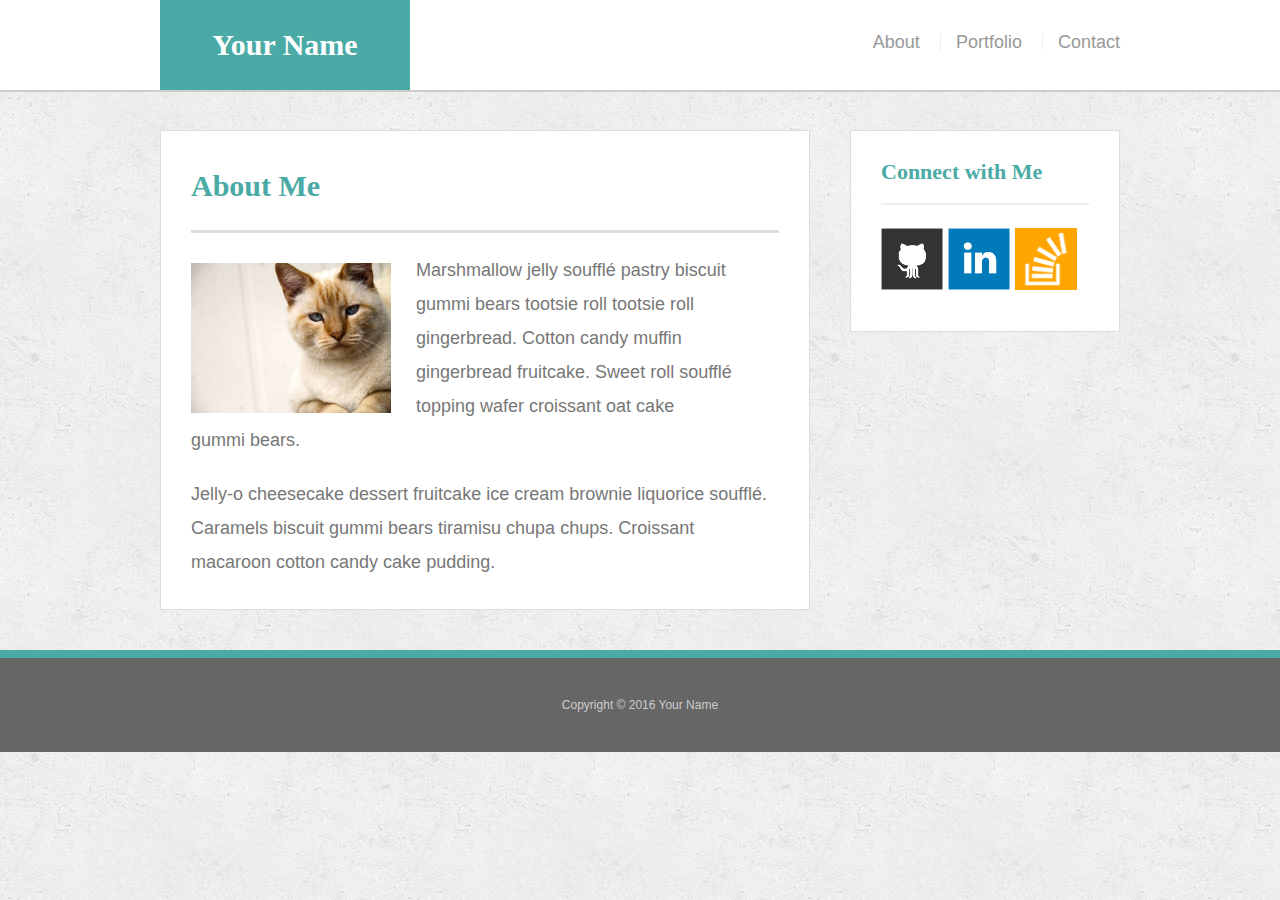
==== index.html @ 492212dd "working on it" ====
<!doctype html>
<html lang="en-us">

<head>
  <meta charset="UTF-8">
  <meta name="viewport" content="width=device-width, initial-scale=1">
  <title>About | Your Name</title>
  <link rel="stylesheet" type="text/css" href="assets/css/reset.css">
  <link rel="stylesheet" type="text/css" href="assets/css/style.css">
</head>

<body>

  <header id="masthead">
    <div class="container">
      <a href="index.html" id="logo">Your Name</a>
      <nav id="toplinks">
        <a href="index.html">About</a>
        <a href="portfolio.html">Portfolio</a>
        <a href="contact.html">Contact</a>
      </nav>
    </div>
  </header>

  <div id="main-container" class="container">
    <section class="main-section">
      <h1>About Me</h1>

      <img src="assets/images/cat.jpg" class="auth-image" alt="Your Name">

      <p>Marshmallow jelly souffl&eacute; pastry biscuit gummi bears tootsie roll tootsie roll gingerbread. Cotton candy muffin gingerbread fruitcake. Sweet roll souffl&eacute; topping wafer croissant oat cake gummi&nbsp;bears.</p>

      <p>Jelly-o cheesecake dessert fruitcake ice cream brownie liquorice souffl&eacute;. Caramels biscuit gummi bears tiramisu chupa chups. Croissant macaroon cotton candy cake pudding.</p>

    </section>

    <section class="sidebar">
      <div id="connect">
        <h2>Connect with Me</h2>

        <a href="#"><img src="assets/images/github-128.png" class="social" alt="GitHub" /></a>
        <a href="#"><img src="assets/images/linkedin-128.png" class="social" alt="LinkedIn" /></a>
        <a href="#"><img src="assets/images/stackoverflow-128.png" class="social" alt="Stack Overflow" /></a>
      </div>
    </section>
  </div>

  <footer>
    <div class="container">
      Copyright &copy; 2016 Your Name
    </div>
  </footer>
</body>

</html>
---- assets/css/style.css ----
body {
  font-family: Arial, "Helvetica Neue", Helvetica, sans-serif;
  font-size: 18px;
  line-height: 34px;
  color: #777;
  background: url("../images/concrete_seamless.png");
}

* {
  box-sizing: border-box;
}

/* general */

.container {
  width: 100%;
  max-width: 960px;
  margin: 0 auto;
  clear: both;
}

h1,
h2,
h3,
p {
  margin-bottom: 20px;
}

p:last-child {
  margin-bottom: 0;
}

h1,
h2,
h3 {
  font-family: Georgia, Times, "Times New Roman", serif;
  font-weight: 700;
  color: #4aaaa5;
}

h1 {
  padding-bottom: 20px;
  font-size: 30px;
  line-height: 49px;
  border-bottom: 3px solid #ddd;
}

h2,
h3 {
  font-size: 22px;
}

/* header */

#masthead {
  position: fixed;
  z-index: 99;
  width: 100%;
  margin: 0 0 30px;
  overflow: auto;
  color: #fff;
  background: #fff;
  border-bottom: 2px solid #ccc;
}

#logo {
  float: left;
  width: 250px;
  height: 90px;
  font-family: Georgia, Times, "Times New Roman", serif;
  font-size: 30px;
  font-weight: 700;
  line-height: 90px;
  color: #fff;
  text-align: center;
  text-decoration: none;
  background: #4aaaa5;
}

nav {
  float: right;
  margin-top: 25px;
}

nav a {
  display: inline-block;
  padding-left: 15px;
  margin-left: 15px;
  line-height: 18px;
  color: #999;
  text-decoration: none;
  border-left: 1px solid #efefef;
}

nav a:first-child {
  border-left: 0 none;
}

/* footer */

footer {
  padding: 30px 0;
  clear: both;
  font-size: 12px;
  color: #fff;
  color: #ccc;
  text-align: center;
  background: #666;
  border-top: 8px solid #4aaaa5;
}

/* sidebar */

.sidebar {
  float: right;
  width: 100%;
  max-width: 270px;
  padding: 30px;
  margin-bottom: 20px;
  background: #fff;
  border: 1px solid #ddd;
}

h3,
.sidebar h2 {
  padding-bottom: 20px;
  margin-bottom: 15px;
  line-height: 22px;
  border-bottom: 2px solid #eee;
}

.social {
  width: 62px;
  height: 62px;
  margin-top: 8px;
  margin-right: 5px;
}

.social:last-child {
  margin-right: 0;
}

/* main */

#main-container {
  padding-top: 130px;
}

.main-section {
  float: left;
  width: 100%;
  max-width: 650px;
  padding: 30px;
  margin: 0 0 40px;
  background: #fff;
  border: 1px solid #ddd;
}

/* portfolio page */

.work {
  position: relative;
  float: left;
  width: 274px;
  margin: 20px 0 25px;
  overflow: auto;
}

.work:nth-child(even) {
  margin-right: 40px;
}

.work img {
  width: 100%;
  border: 0 none;
  opacity: 0.8;
}

.work h3 {
  position: absolute;
  bottom: 20px;
  width: 100%;
  padding: 15px;
  margin-bottom: 0;
  font-weight: 300;
  line-height: 30px;
  color: #fff;
  text-align: center;
  background: #4aaaa5;
  border-bottom: 0;
}

.auth-image {
  float: left;
  width: 200px;
  height: auto;
  margin-top: 10px;
  margin-right: 25px;
}

/* contact page */

#contact-form ul {
  margin-bottom: 20px;
}

#contact-form li {
  margin-bottom: 10px;
}

label,
input[type=text],
input[type=email],
textarea {
  display: block;
  width: 100%;
}

input[type=text],
input[type=email],
textarea {
  height: 35px;
  padding: 0 10px;
  font-size: 14px;
  border: 1px solid #ddd;
}

textarea {
  height: 200px;
}

input[type=submit] {
  padding: 10px 30px;
  font-size: 18px;
  color: #fff;
  cursor: pointer;
  background: #4aaaa5;
  border: 0 none;
}

/* media query stuff */

@media only screen and (max-width: 980px) {
  h1 {
    color: red;
  }
  .main-section {
    width: 43%;
    height: 60%;
    position: relative;
    left: 13%;
  }
  .sidebar {
    width: 27%;
    height: 18%;
    position: relative;
    right: 10%;
  }
  #logo {
    position: relative;
    left: 128px;
    color: red;
  }
  #toplinks {
    position: relative;
    right: 10%;
  }
  .auth-image {
    width: 367px;
    height: 267px;
    object-fit: contain;
  }
}

@media only screen and (max-width: 768px) {
  h1 {
    color: green;
  }
  .main-section {
    width: 95%;
    position: static;
    margin-left: 5%;
  }
  .sidebar {
    width: 95%;
    display: block;
  }
}
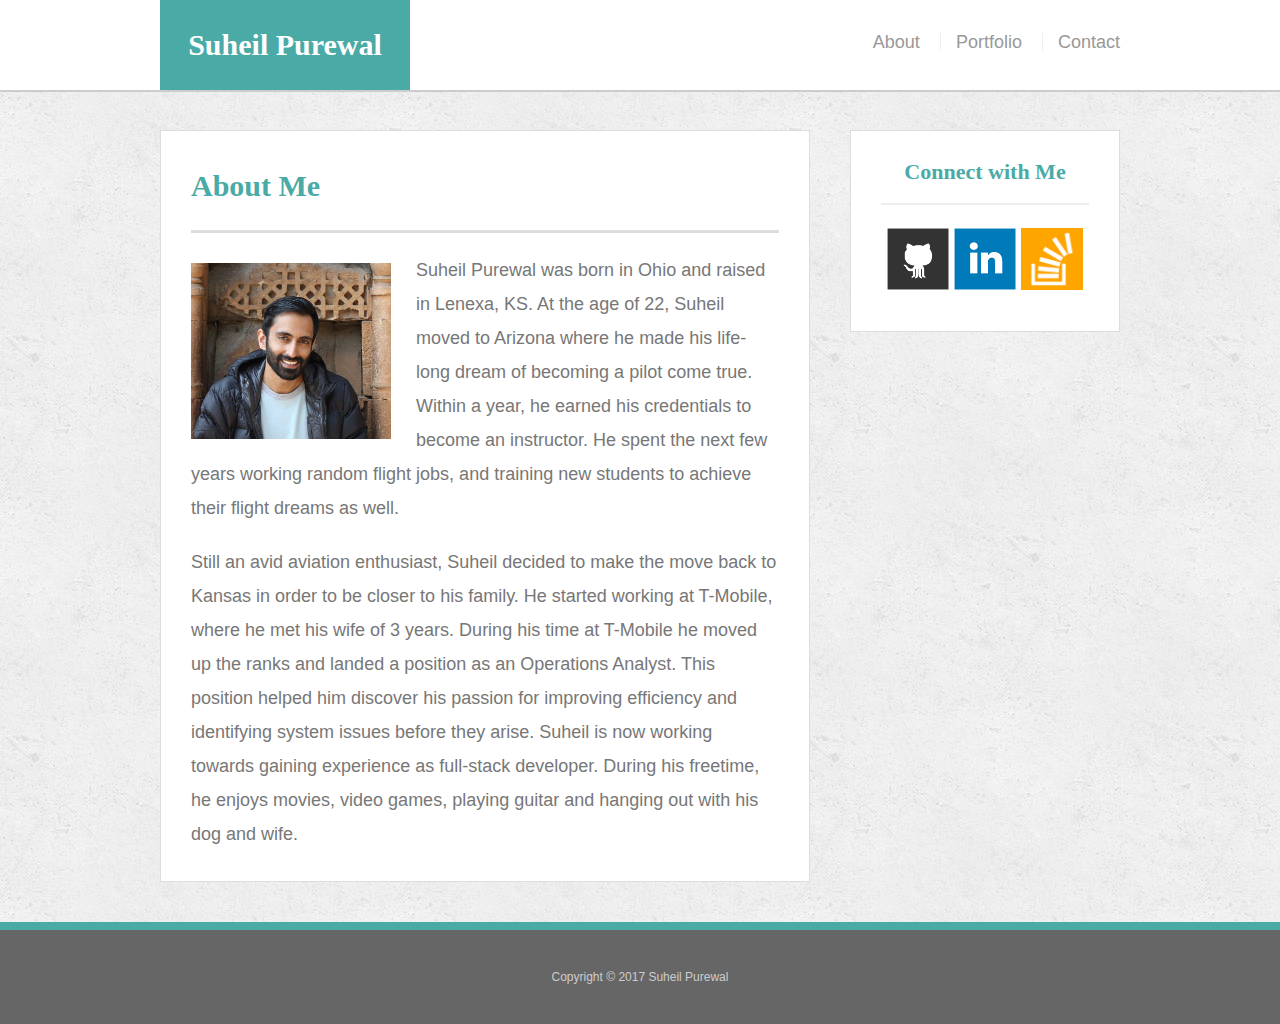
==== commit 45e4a9b4: "added personal photo/bio" ====
--- a/index.html
+++ b/index.html
@@ -4,7 +4,7 @@
 <head>
   <meta charset="UTF-8">
   <meta name="viewport" content="width=device-width, initial-scale=1">
-  <title>About | Your Name</title>
+  <title>About | Suheil Purewal</title>
   <link rel="stylesheet" type="text/css" href="assets/css/reset.css">
   <link rel="stylesheet" type="text/css" href="assets/css/style.css">
 </head>
@@ -13,11 +13,11 @@
 
   <header id="masthead">
     <div class="container">
-      <a href="index.html" id="logo">Your Name</a>
+      <a href="index.html" id="logo">Suheil Purewal</a>
       <nav id="toplinks">
-        <a href="index.html">About</a>
-        <a href="portfolio.html">Portfolio</a>
-        <a href="contact.html">Contact</a>
+        <a id="about" href="index.html">About</a>
+        <a id="port" href="portfolio.html">Portfolio</a>
+        <a id="cont" href="contact.html">Contact</a>
       </nav>
     </div>
   </header>
@@ -26,11 +26,10 @@
     <section class="main-section">
       <h1>About Me</h1>
 
-      <img src="assets/images/cat.jpg" class="auth-image" alt="Your Name">
+      <img src="assets/images/suheilpurewal.png" class="auth-image" alt="Suheil Purewal">
 
-      <p>Marshmallow jelly souffl&eacute; pastry biscuit gummi bears tootsie roll tootsie roll gingerbread. Cotton candy muffin gingerbread fruitcake. Sweet roll souffl&eacute; topping wafer croissant oat cake gummi&nbsp;bears.</p>
-
-      <p>Jelly-o cheesecake dessert fruitcake ice cream brownie liquorice souffl&eacute;. Caramels biscuit gummi bears tiramisu chupa chups. Croissant macaroon cotton candy cake pudding.</p>
+                    <p id="aboutparagraph">Suheil Purewal was born in Ohio and raised in Lenexa, KS. At the age of 22, Suheil moved to Arizona where he made his life-long dream of becoming a pilot come true. Within a year, he earned his credentials to become an instructor. He spent the next few years working random flight jobs, and training new students to achieve their flight dreams as well.</p> 
+                    <p>Still an avid aviation enthusiast, Suheil decided to make the move back to Kansas in order to be closer to his family. He started working at T-Mobile, where he met his wife of 3 years. During his time at T-Mobile he moved up the ranks and landed a position as an Operations Analyst. This position helped him discover his passion for improving efficiency and identifying system issues before they arise. Suheil is now working towards gaining experience as full-stack developer. During his freetime, he enjoys movies, video games, playing guitar and hanging out with his dog and wife.</p>
 
     </section>
 
@@ -38,16 +37,16 @@
       <div id="connect">
         <h2>Connect with Me</h2>
 
-        <a href="#"><img src="assets/images/github-128.png" class="social" alt="GitHub" /></a>
-        <a href="#"><img src="assets/images/linkedin-128.png" class="social" alt="LinkedIn" /></a>
-        <a href="#"><img src="assets/images/stackoverflow-128.png" class="social" alt="Stack Overflow" /></a>
+        <a href="https://suhailpurewal.github.io"><img src="assets/images/github-128.png" class="social" alt="GitHub" /></a>
+        <a href="https://www.linkedin.com/in/suheil-purewal-a40277a1/"><img src="assets/images/linkedin-128.png" class="social" alt="LinkedIn" /></a>
+        <a href="https://stackoverflow.com/users/8534513/suhail-purewal"><img src="assets/images/stackoverflow-128.png" class="social" alt="Stack Overflow" /></a>
       </div>
     </section>
   </div>
 
   <footer>
     <div class="container">
-      Copyright &copy; 2016 Your Name
+      Copyright &copy; 2017 Suheil Purewal
     </div>
   </footer>
 </body>
--- a/assets/css/style.css
+++ b/assets/css/style.css
@@ -119,6 +119,7 @@
   margin-bottom: 20px;
   background: #fff;
   border: 1px solid #ddd;
+  text-align: center;
 }
 
 h3,
@@ -241,9 +242,7 @@
 /* media query stuff */
 
 @media only screen and (max-width: 980px) {
-  h1 {
-    color: red;
-  }
+
   .main-section {
     width: 43%;
     height: 60%;
@@ -259,7 +258,6 @@
   #logo {
     position: relative;
     left: 128px;
-    color: red;
   }
   #toplinks {
     position: relative;
@@ -273,18 +271,78 @@
 }
 
 @media only screen and (max-width: 768px) {
-  h1 {
-    color: green;
-  }
+
   .main-section {
+    width: 90%;
+    position: static;
+    margin-left: 5%;
+    margin-right: 5%;
+  }
+  .sidebar {
+    width: 100%;
+    left: -65px;
+    max-width: 650px;
+  }
+  #logo {
+    position: relative;
+    left: 40px;
+  }
+}
+
+@media only screen and (max-width: 640px) {
+
+  #mastheader {
+    position: static;
+    left: 0px;
+    width: 100%;
+  }
+    #logo {
+    width: 100%;
+    position: relative;
+    left: 0px;
+  }
+    #toplinks {
+    position: relative;
+    right: 27%;
+    margin-top: 20px;
+    margin-bottom: 20px;
+    display: flex;
+  }
+  #about {
+    position: relative;
+    right: 38%;
+  }
+  #port {
+    position: relative;
+    right: 8%;
+  }
+  #cont {
+    position: relative;
+    right: -20%;
+  }
+    .main-section {
     width: 95%;
     position: static;
-    margin-left: 5%;
-  }
-  .sidebar {
+    margin-left: 2.5%;
+    margin-right: 2.5%;
+    margin-top: 5%;
+  }
+    .auth-image {
+    width: 510px;
+    height: 400px;
+    object-fit: contain;
+  }
+    .sidebar {
     width: 95%;
-    display: block;
-  }
-}
+    left: -15px;
+    max-width: 650px;
+    margin-bottom: 5%;
+  }
+  .work {
+    width: 545px;
+    height: 410px;
+  }
+}
+
     
 
